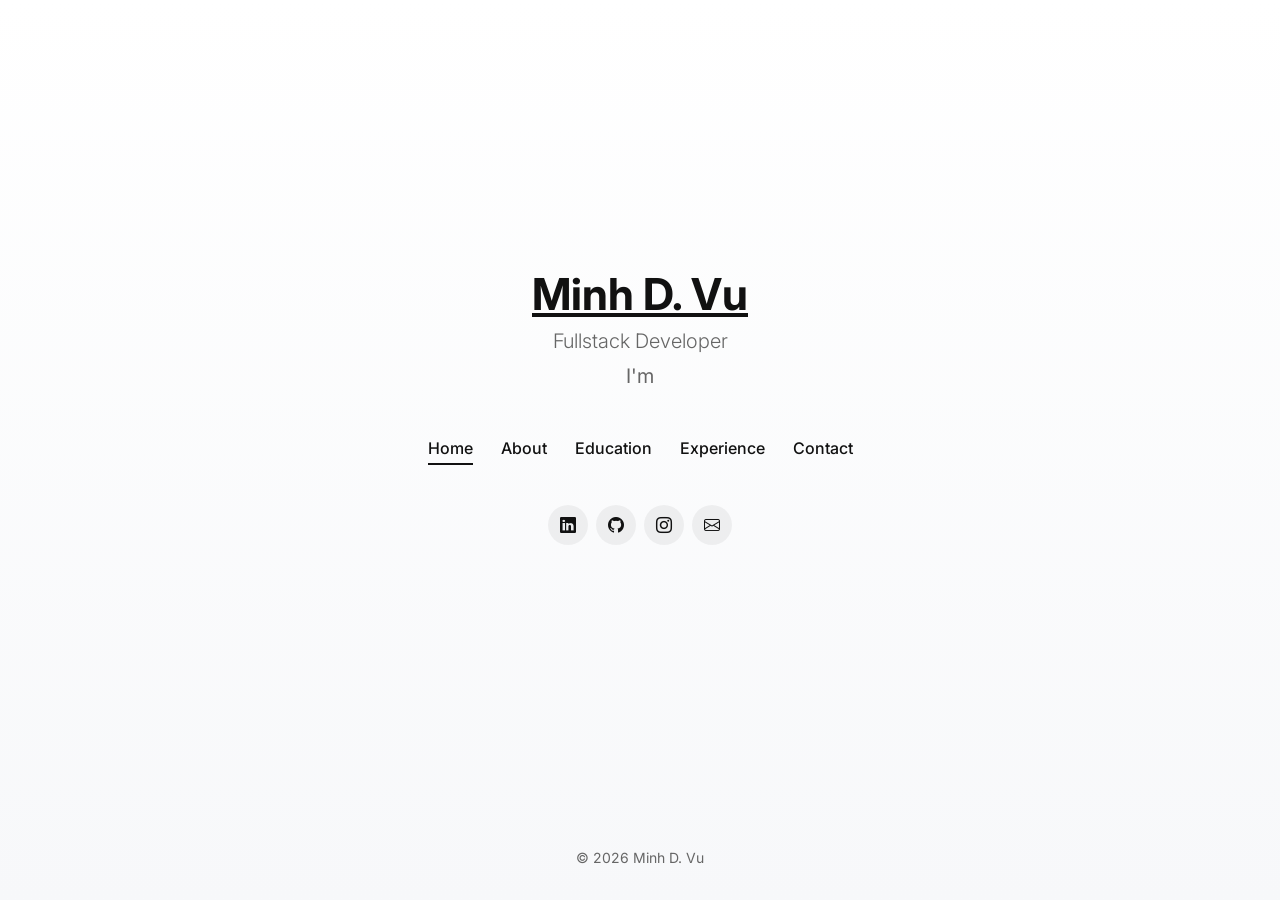
==== index.html @ 87e273ff "update new style" ====
<!DOCTYPE html>
<html lang="en">

<head>
  <link rel="icon" type="image/x-icon" href="favicon.ico"/>
  <meta charset="utf-8">
  <meta content="width=device-width, initial-scale=1.0" name="viewport">

  <title>Minh Vu</title>
  <meta name="description" content="Minh D. Vu — Fullstack .NET developer in Ho Chi Minh City. Experience, education, and contact details.">
  <meta content="" name="keywords">

  <!-- Google Fonts -->
  <link href="https://fonts.googleapis.com/css2?family=Inter:ital,wght@0,300;0,400;0,500;0,600;0,700;1,400&display=swap" rel="stylesheet">

  <!-- Vendor CSS Files -->
  <link href="assets/vendor/bootstrap/css/bootstrap.min.css" rel="stylesheet">
  <link href="assets/vendor/bootstrap-icons/font/bootstrap-icons.min.css" rel="stylesheet">

  <!-- Template Main CSS File -->
  <link href="assets/css/style.css" rel="stylesheet">


  <!-- =======================================================
  * Template Name: Personal - v2.1.0
  * Template URL: https://bootstrapmade.com/personal-free-resume-bootstrap-template/
  * Author: BootstrapMade.com
  * License: https://bootstrapmade.com/license/
  ======================================================== -->
  <!-- Google Tag Manager -->
  <script>(function(w,d,s,l,i){w[l]=w[l]||[];w[l].push({'gtm.start':
  new Date().getTime(),event:'gtm.js'});var f=d.getElementsByTagName(s)[0],
  j=d.createElement(s),dl=l!='dataLayer'?'&l='+l:'';j.async=true;j.src=
  'https://www.googletagmanager.com/gtm.js?id='+i+dl;f.parentNode.insertBefore(j,f);
  })(window,document,'script','dataLayer','GTM-WK7ZJ67R');</script>
  <!-- End Google Tag Manager -->

</head>

<body>

  <!-- Google Tag Manager (noscript) -->
  <noscript><iframe src="https://www.googletagmanager.com/ns.html?id=GTM-WK7ZJ67R"
  height="0" width="0" style="display:none;visibility:hidden"></iframe></noscript>
  <!-- End Google Tag Manager (noscript) -->

  <!-- ======= Header ======= -->
  <header id="header">
    <div class="container">

      <h1><a href="index.html" class="fullname"></a></h1>
      <p class="job-description lead"></p>
      <h2>I'm <span class="typing"></span></h2>

      <nav class="nav-menu d-none d-lg-block" aria-label="Primary">
        <ul>
          <li class="active"><a href="#header"><span>Home</span></a></li>
          <li><a href="#about"><span>About</span></a></li>
          <li><a href="#education"><span>Education</span></a></li>
          <li><a href="#experience"><span>Experience</span></a></li>
          <li><a href="#contact"><span>Contact</span></a></li>
        </ul>
      </nav><!-- .nav-menu -->

      <div class="social-links">
        <a href="#" target="_blank" class="linkedin-link" aria-label="LinkedIn"><i class="bi bi-linkedin"></i></a>
        <a href="#" target="_blank" class="github-link" aria-label="GitHub"><i class="bi bi-github"></i></a>
        <a href="#" target="_blank" class="instagram-link" aria-label="Instagram"><i class="bi bi-instagram"></i></a>
        <a href="#" target="_blank" class="mail-to" aria-label="Email"><i class="bi bi-envelope"></i></a>
      </div>

    </div>
  </header><!-- End Header -->

  <!-- ======= About Section ======= -->
  <section id="about" class="about">

    <!-- ======= About Me ======= -->
    <div class="about-me container">

      <div class="section-title" data-reveal="up">
        <h2>About</h2>
      </div>

      <div class="row align-items-center glass-card gx-0 p-4 p-lg-5">
        <div class="col-lg-4 text-center" data-reveal="right">
          <img src="assets/img/my-avatar.png" class="img-fluid rounded-4" alt="Minh D. Vu">
        </div>
        <div class="col-lg-8 pt-4 pt-lg-0 content" data-reveal="left">
          <p><span class="dotnet-years"></span> years with .NET developer (ERP, CRM, HRM, Logistics...).</p>
          <p><span class="retail-years"></span> years of experience in retail environment (include <span class="retail-ops-years"></span> years at operating system).</p>
          <p>Helpdesk since <span class="helpdesk-from"></span>.</p>
          <div class="row">
            <div class="col-lg-6">
              <ul>
                <li><i class="bi bi-chevron-right"></i> <strong>Birthday:</strong> <span class="birth-year"></span></li>
                <li><i class="bi bi-chevron-right"></i> <strong>Phone:</strong> <span class="phone"></span></li>
              </ul>
            </div>
            <div class="col-lg-6">
              <ul>
                <li><i class="bi bi-chevron-right"></i> <strong>City:</strong> <span class="address"></span></li>
                <li><i class="bi bi-chevron-right"></i> <strong>Email:</strong> <span class="email"></span></li>
              </ul>
            </div>
          </div>
        </div>
      </div>

    </div><!-- End About Me -->

    <!-- ======= Interests ======= -->
    <div class="interests container">

      <div class="section-title" data-reveal="up">
        <h2>Interests</h2>
      </div>

      <div class="row row-cols-2 row-cols-md-4 g-3">
        <div class="col" data-reveal="up">
          <div class="icon-box glass-card h-100">
            <i class="bi bi-globe" style="color: #ffbb2c;"></i>
            <h3>Software Development</h3>
          </div>
        </div>
        <div class="col" data-reveal="up">
          <div class="icon-box glass-card h-100">
            <i class="bi bi-camera" style="color: #e80368;"></i>
            <h3>Computer Vision</h3>
          </div>
        </div>
        <div class="col" data-reveal="up">
          <div class="icon-box glass-card h-100">
            <i class="bi bi-code-slash" style="color: #28a745;"></i>
            <h3>Software Engineering</h3>
          </div>
        </div>
        <div class="col" data-reveal="up">
          <div class="icon-box glass-card h-100">
            <i class="bi bi-list-check" style="color: #47aeff;"></i>
            <h3>Algorithms</h3>
          </div>
        </div>
      </div>

    </div><!-- End Interests -->
  </section><!-- End About Section -->

  <!-- ======= Education Section ======= -->
  <section id="education" class="history">
    <div class="container">
      <div class="section-title" data-reveal="up">
        <h2>Education</h2>
      </div>
      <div class="row row-cols-1 row-cols-md-3 g-4">

        <div class="col" data-reveal="up">
          <div class="card glass-card h-100">
            <div class="card-body text-start">
              <span class="icon-chip"><i class="bi bi-mortarboard"></i></span>
              <p class="fst-italic mt-3 mb-2">Nhat Nghe - IT Education</p>
              <h5 class="badge rounded-pill badge-glass mb-2">2015</h5>
              <h6 class="mb-2">MCSA 2008 + Messaging + Security</h6>
              <ul class="mb-0 ps-3">
                <li>Domain Network Management</li>
              </ul>
            </div>
          </div>
        </div>

        <div class="col" data-reveal="up">
          <div class="card glass-card h-100">
            <div class="card-body text-start">
              <span class="icon-chip"><i class="bi bi-mortarboard"></i></span>
              <p class="fst-italic mt-3 mb-2">Nguyen Truong To College</p>
              <h5 class="badge rounded-pill badge-glass mb-2">2012 - 2015</h5>
              <h6 class="mb-2">Infomation Technology</h6>
              <ul class="mb-0 ps-3">
                <li>Graduation IT Certificate: Excellent</li>
              </ul>
            </div>
          </div>
        </div>

        <div class="col" data-reveal="up">
          <div class="card glass-card h-100">
            <div class="card-body text-start">
              <span class="icon-chip"><i class="bi bi-mortarboard"></i></span>
              <p class="fst-italic mt-3 mb-2">Military Service</p>
              <h5 class="badge rounded-pill badge-glass mb-2">2011 - 2012</h5>
              <h6 class="mb-2">Navy</h6>
              <ul class="mb-0 ps-3">
                <li>4th Regional, Cam Ranh, Khanh Hoa</li>
              </ul>
            </div>
          </div>
        </div>

      </div>
    </div>
  </section>
  <!-- End Education Section -->

  <!-- ======= Experience Section ======= -->
  <section id="experience" class="history">
    <div class="container">
      <div class="section-title" data-reveal="up">
        <h2>Experience</h2>
      </div>
      <div class="row row-cols-1 row-cols-lg-2 g-4">

        <div class="col" data-reveal="up">
          <div class="card glass-card h-100">
            <div class="card-body text-start">
              <span class="icon-chip"><i class="bi bi-briefcase"></i></span>
              <h4 class="mt-3 mb-2">Watsons Viet Nam</h4>
              <h5 class="badge rounded-pill badge-glass mb-2">2023 - Now</h5>
              <p class="fst-italic mb-2">IT Application Supervisor</p>
              <h5 class="badge rounded-pill badge-glass mb-2">2021</h5>
              <p class="fst-italic mb-2">IT Application Specialist</p>
              <ul class="mb-0 ps-3">
                <li>Handle requests/incidents/problems and support changes/projects related to Dynamics NAV 2018.</li>
                <li>Design database, .NET api/applications.</li>
                <li><b>Technologies:</b> ASP.NET MVC, WebAPI, EF Core, Blazor, JWT Auth, SignalR, Hangfire...</li>
                <li><b>Projects:</b> Internal Management WebApp, Public WebAPI</li>
                <li>
                  <b>Features:</b> connect E-Commerce, logistics platforms: Dynamics NAV 2018, Shopee, Lazada, GrabMart, GiaoHangNhanh, VnPost...
                  | Identity with Domain User & JWT Auth Token
                  | Schedule Background Jobs
                  | SMS, Email, Real-time Notifications
                  | etc...
                </li>
              </ul>
            </div>
          </div>
        </div>

        <div class="col" data-reveal="up">
          <div class="card glass-card h-100">
            <div class="card-body text-start">
              <span class="icon-chip"><i class="bi bi-briefcase"></i></span>
              <h4 class="mt-3 mb-2">ABA Cooltrans</h4>
              <h5 class="badge rounded-pill badge-glass mb-2">2022</h5>
              <p class="fst-italic mb-2">.NET Developer (part-time)</p>
              <ul class="mb-0 ps-3">
                <li>Design database, .NET Framework developer.</li>
                <li><b>Technologies:</b> ASP.NET Framework MVC5, EF6, Javascript, jQuery...</li>
                <li><b>Projects:</b> ERP System WebApp</li>
                <li>
                  <b>Features:</b> CRM Ticket
                  | Logistics: route, vehicle, delivery, calendar,...
                  | API connect to other systems: GoogleMaps, ADA,...
                  | etc...
                </li>
              </ul>
            </div>
          </div>
        </div>

        <div class="col" data-reveal="up">
          <div class="card glass-card h-100">
            <div class="card-body text-start">
              <span class="icon-chip"><i class="bi bi-briefcase"></i></span>
              <h4 class="mt-3 mb-2">C.T Group Viet Nam</h4>
              <h5 class="badge rounded-pill badge-glass mb-2">2018 - 2021</h5>
              <p class="fst-italic mb-2">IT Executive</p>
              <ul class="mb-0 ps-3">
                <li>Design database, .NET Core applications & hosting on IIS with DNS + SSL Cloudflare.</li>
                <li>Operating Dynamics NAV 2016 Retail system on Server & POS.</li>
                <li>Helpdesk for users (PC software & hardware).</li>
                <li>Troubleshoot network devices, office devices.</li>
                <li>Network construction for office.  </li>
                <li><b>Technologies:</b> ASP.NET Core MVC, WebAPI, EF Core</li>
                <li><b>Projects:</b> Loyalty WebApp, WebAPI</li>
                <li>
                  <b>Features:</b> CRM
                  | history: purchase, point, redeem... with validation period time
                  | Reports
                  | API sync data to Haravan retail platform (price, promotion, inventory)
                  | etc...
                </li>
              </ul>
            </div>
          </div>
        </div>

        <div class="col" data-reveal="up">
          <div class="card glass-card h-100">
            <div class="card-body text-start">
              <span class="icon-chip"><i class="bi bi-briefcase"></i></span>
              <h4 class="mt-3 mb-2">Parkson Flemington Shopping Mall</h4>
              <h5 class="badge rounded-pill badge-glass mb-2">2015 - 2018</h5>
              <p class="fst-italic mb-2">IT Suppervisor</p>
              <ul class="mb-0 ps-3">
                <li>Monitoring & update data item from Head Office to Store.</li>
                <li>Troubleshoot software & hardware for PC, network devices, office devices.</li>
                <li>Support store in Promotion days, Warehouse sales, Member days, ...</li>
              </ul>
            </div>
          </div>
        </div>

      </div>
    </div>
  </section>
  <!-- End Experience Section -->

  <!-- ======= Contact Section ======= -->
  <section id="contact" class="contact">
    <div class="container">
      <div class="section-title" data-reveal="up">
        <h2>Contact</h2>
      </div>

      <div class="row row-cols-1 row-cols-md-3 g-4">
        <div class="col" data-reveal="up">
          <div class="card glass-card h-100 text-center">
            <div class="card-body">
              <span class="icon-chip"><i class="bi bi-envelope"></i></span>
              <h3 class="h6 mt-3">Email</h3>
              <p class="mb-0"><a href="#" class="mail-to email"></a></p>
            </div>
          </div>
        </div>
        <div class="col" data-reveal="up">
          <div class="card glass-card h-100 text-center">
            <div class="card-body">
              <span class="icon-chip"><i class="bi bi-telephone"></i></span>
              <h3 class="h6 mt-3">Phone</h3>
              <p class="mb-0"><a href="#" class="tel-to phone"></a></p>
            </div>
          </div>
        </div>
        <div class="col" data-reveal="up">
          <div class="card glass-card h-100 text-center">
            <div class="card-body">
              <span class="icon-chip"><i class="bi bi-geo-alt"></i></span>
              <h3 class="h6 mt-3">Location</h3>
              <p class="mb-0 address"></p>
            </div>
          </div>
        </div>
      </div>

      <div class="row mt-4">
        <div class="col-12" data-reveal="up">
          <div class="card glass-card text-center">
            <div class="card-body">
              <h3 class="h6 mb-3">Let's connect</h3>
              <div class="social-links justify-content-center mb-3">
                <a href="#" target="_blank" class="linkedin-link" aria-label="LinkedIn"><i class="bi bi-linkedin"></i></a>
                <a href="#" target="_blank" class="github-link" aria-label="GitHub"><i class="bi bi-github"></i></a>
                <a href="#" target="_blank" class="instagram-link" aria-label="Instagram"><i class="bi bi-instagram"></i></a>
              </div>
              <a href="#" class="btn btn-glass rounded-pill mail-to">Say hello</a>
            </div>
          </div>
        </div>
      </div>
    </div>
  </section>
  <!-- End Contact Section -->

  <!-- ======= Footer ======= -->
  <footer>
    <div class="container text-center">
      <p class="mb-0">&copy; <span class="copyright-year"></span> Minh D. Vu</p>
    </div>
  </footer>
  <!-- End Footer -->

  <!-- Vendor JS Files -->
  <script src="assets/vendor/jquery/jquery.min.js"></script>
  <script src="assets/vendor/bootstrap/js/bootstrap.bundle.min.js"></script>
  <script src="assets/vendor/typed.js/typed.min.js"></script>
  <script type="text/javascript">
    var typed = new Typed('.typing',{
      strings: ["Coder", "Developer", "Software Engineer"],
      loop: true,
      typeSpeed: 65,
      backSpeed: 65
    });
  </script>

  <!-- Template Main JS File -->
  <script src="assets/js/main.js"></script>
  <script src="assets/js/data.js"></script>
  <script src="assets/js/reveal.js"></script>

</body>

</html>
---- assets/css/style.css ----
/**
* Template Name: Personal - v2.1.0 (Liquid Glass refactor)
* Template URL: https://bootstrapmade.com/personal-free-resume-bootstrap-template/
* Author: BootstrapMade.com
* License: https://bootstrapmade.com/license/
*/

/*--------------------------------------------------------------
# Design tokens
--------------------------------------------------------------*/
:root {
  --glass-bg: rgba(255, 255, 255, 0.65);
  --glass-border: rgba(255, 255, 255, 0.35);
  --glass-blur: 16px;
  --page-bg-top: #ffffff;
  --page-bg-bottom: #f7f8fa;
  --text-primary: #111111;
  --text-secondary: #666666;
  --pill-bg: rgba(0, 0, 0, 0.8);
  --pill-bg-hover: rgba(0, 0, 0, 0.9);
  --pill-fg: #ffffff;
  --glass-radius: 1rem;
  --glass-shadow: 0 8px 32px rgba(0, 0, 0, 0.08);
  --font-body: 'Inter', system-ui, -apple-system, sans-serif;

  /* Bootstrap 5 CSS-variable overrides (no Sass build needed) */
  --bs-body-bg: var(--page-bg-top);
  --bs-body-color: var(--text-primary);
  --bs-body-font-family: var(--font-body);
  --bs-link-color: var(--text-primary);
  --bs-link-color-rgb: 17, 17, 17;
  --bs-link-hover-color: var(--text-secondary);
  --bs-link-hover-color-rgb: 102, 102, 102;
  --bs-border-radius: var(--glass-radius);
  --bs-border-radius-lg: var(--glass-radius);
}

.glass-card {
  background: var(--glass-bg);
  border: 1px solid var(--glass-border);
  border-radius: var(--glass-radius);
  box-shadow: var(--glass-shadow);
  backdrop-filter: blur(var(--glass-blur));
  -webkit-backdrop-filter: blur(var(--glass-blur));
}

@supports not (backdrop-filter: blur(1px)) {
  .glass-card {
    background: rgba(255, 255, 255, 0.92);
  }
}

/* Let .glass-card win the cascade over Bootstrap's own card background/border */
.card {
  --bs-card-bg: transparent;
  --bs-card-border-color: transparent;
}

.btn-glass {
  --bs-btn-bg: var(--pill-bg);
  --bs-btn-border-color: transparent;
  --bs-btn-color: var(--pill-fg);
  --bs-btn-hover-bg: var(--pill-bg-hover);
  --bs-btn-hover-border-color: transparent;
  --bs-btn-hover-color: var(--pill-fg);
  --bs-btn-active-bg: var(--pill-bg-hover);
  --bs-btn-active-border-color: transparent;
  --bs-btn-active-color: var(--pill-fg);
  --bs-btn-border-radius: 999px;
  --bs-btn-padding-x: 1.5rem;
  --bs-btn-padding-y: 0.6rem;
  --bs-btn-font-weight: 600;
}

.badge-glass {
  background: rgba(0, 0, 0, 0.06);
  color: var(--text-secondary);
  font-weight: 500;
  font-size: 0.8rem;
}

.icon-chip {
  display: inline-flex;
  align-items: center;
  justify-content: center;
  width: 48px;
  height: 48px;
  border-radius: 50%;
  background: rgba(0, 0, 0, 0.05);
  color: var(--text-primary);
  font-size: 1.25rem;
}

/*--------------------------------------------------------------
# General
--------------------------------------------------------------*/
body {
  font-family: var(--font-body);
  color: var(--text-primary);
  background: linear-gradient(180deg, var(--page-bg-top) 0%, var(--page-bg-bottom) 100%);
  min-height: 100vh;
  display: flex;
  flex-direction: column;
}

a {
  color: var(--bs-link-color);
}

a:hover {
  color: var(--bs-link-hover-color);
  text-decoration: none;
}

h1, h2, h3, h4, h5, h6 {
  font-family: var(--font-body);
}

.social-links {
  display: flex;
  gap: 0.5rem;
}

.social-links a {
  width: 40px;
  height: 40px;
  border-radius: 50%;
  display: flex;
  align-items: center;
  justify-content: center;
  background: rgba(0, 0, 0, 0.05);
  color: var(--text-primary);
  transition: background 0.3s ease;
}

.social-links a:hover {
  background: rgba(0, 0, 0, 0.1);
  color: var(--text-primary);
}

/*--------------------------------------------------------------
# Header
--------------------------------------------------------------*/
#header {
  position: relative;
  z-index: 1030;
  flex: 1 0 auto;
  display: flex;
  align-items: center;
  transition: flex-basis 0.35s ease, padding 0.35s ease, background 0.35s ease, box-shadow 0.35s ease;
}

#header .container {
  display: flex;
  flex-direction: column;
  align-items: center;
  text-align: center;
  gap: 0.5rem;
  padding-top: 3rem;
  padding-bottom: 3rem;
}

#header h1 {
  font-size: 2.75rem;
  font-weight: 700;
  margin: 0;
  line-height: 1.1;
  transition: font-size 0.35s ease;
}

#header h1 a {
  color: var(--text-primary);
}

#header h1 a:hover {
  color: var(--text-primary);
}

#header .job-description {
  color: var(--text-secondary);
  font-size: 1.25rem;
  margin: 0;
}

#header h2 {
  font-size: 1.25rem;
  font-weight: 400;
  color: var(--text-secondary);
  margin: 0 0 0.5rem;
}

#header h2 .typing {
  font-weight: 600;
  color: var(--text-primary);
}

#header .nav-menu {
  margin-top: 2rem;
}

#header .social-links {
  margin-top: 2rem;
  justify-content: center;
}

#header.is-condensed {
  position: sticky;
  top: 0;
  flex: 0 0 auto;
  min-height: auto;
  padding-top: 0.75rem;
  padding-bottom: 0.75rem;
  background: var(--glass-bg);
  backdrop-filter: blur(var(--glass-blur));
  -webkit-backdrop-filter: blur(var(--glass-blur));
  box-shadow: var(--glass-shadow);
}

#header.is-condensed .container {
  flex-direction: row;
  align-items: center;
  justify-content: space-between;
  text-align: left;
  padding-top: 0;
  padding-bottom: 0;
  gap: 1rem;
}

#header.is-condensed h1 {
  font-size: 1.5rem;
}

#header.is-condensed .job-description,
#header.is-condensed h2,
#header.is-condensed .social-links {
  display: none;
}

#header.is-condensed .nav-menu {
  margin-top: 0;
}

@media (max-width: 575.98px) {
  #header h1 {
    font-size: 2rem;
  }
  #header .job-description {
    font-size: 1rem;
  }
  #header h2 {
    font-size: 1rem;
  }
}

/*--------------------------------------------------------------
# Navigation Menu
--------------------------------------------------------------*/
/* Desktop Navigation */
.nav-menu ul {
  display: flex;
  gap: 1.75rem;
  margin: 0;
  padding: 0;
  list-style: none;
}

.nav-menu a {
  position: relative;
  display: inline-block;
  color: var(--text-primary);
  font-size: 1rem;
  font-weight: 500;
  text-decoration: none;
  padding-bottom: 0.35rem;
}

.nav-menu a::before {
  content: "";
  position: absolute;
  left: 0;
  bottom: 0;
  width: 0;
  height: 2px;
  background-color: var(--text-primary);
  transition: width 0.3s ease-in-out;
}

.nav-menu a:hover::before,
.nav-menu li:hover > a::before,
.nav-menu .active > a::before {
  width: 100%;
}

.nav-menu a:hover,
.nav-menu .active > a,
.nav-menu li:hover > a {
  color: var(--text-primary);
  text-decoration: none;
}

/* Mobile Navigation */
.mobile-nav-toggle {
  position: fixed;
  right: 1rem;
  top: 1rem;
  z-index: 1040;
  width: 44px;
  height: 44px;
  border: 0;
  border-radius: 50%;
  background: var(--glass-bg);
  backdrop-filter: blur(var(--glass-blur));
  -webkit-backdrop-filter: blur(var(--glass-blur));
  box-shadow: var(--glass-shadow);
  display: flex;
  align-items: center;
  justify-content: center;
  font-size: 1.25rem;
  outline: none !important;
  cursor: pointer;
}

.mobile-nav-toggle i {
  color: var(--text-primary);
}

.mobile-nav {
  position: fixed;
  top: 4.5rem;
  right: 1rem;
  bottom: 1rem;
  left: 1rem;
  z-index: 1039;
  overflow-y: auto;
  background: var(--glass-bg);
  backdrop-filter: blur(var(--glass-blur));
  -webkit-backdrop-filter: blur(var(--glass-blur));
  border: 1px solid var(--glass-border);
  border-radius: var(--glass-radius);
  box-shadow: var(--glass-shadow);
  padding: 1rem 0;
  opacity: 0;
  visibility: hidden;
  transition: opacity 0.3s ease;
}

.mobile-nav * {
  margin: 0;
  padding: 0;
  list-style: none;
}

.mobile-nav a {
  display: block;
  padding: 0.75rem 1.25rem;
  color: var(--text-primary);
  font-weight: 500;
  outline: none;
}

.mobile-nav a:hover,
.mobile-nav .active > a,
.mobile-nav li:hover > a {
  color: var(--text-secondary);
  text-decoration: none;
}

.mobile-nav-overly {
  position: fixed;
  inset: 0;
  z-index: 1038;
  background: rgba(0, 0, 0, 0.25);
  display: none;
}

.mobile-nav-active {
  overflow: hidden;
}

.mobile-nav-active .mobile-nav {
  opacity: 1;
  visibility: visible;
}

/*--------------------------------------------------------------
# Sections General
--------------------------------------------------------------*/
section {
  padding: 6rem 0;
}

/* Panel-swap tabs: only the section matching the active nav item is
   shown at a time; the rest are removed from flow. */
section[id] {
  display: none;
}

section[id].is-active {
  display: block;
  flex: 1 0 auto;
  animation: tab-fade-in 0.45s ease both;
}

@keyframes tab-fade-in {
  from {
    opacity: 0;
    transform: translateY(16px);
  }
  to {
    opacity: 1;
    transform: none;
  }
}

@media (prefers-reduced-motion: reduce) {
  section[id].is-active {
    animation: none;
  }
}

footer {
  flex: 0 0 auto;
  padding: 2rem 0;
  color: var(--text-secondary);
  font-size: 0.875rem;
}

@media (max-width: 767.98px) {
  section {
    padding: 4rem 0;
  }
}

.section-title {
  text-align: center;
  margin-bottom: 3rem;
}

.section-title h2 {
  font-size: 0.85rem;
  font-weight: 600;
  letter-spacing: 0.15em;
  text-transform: uppercase;
  color: var(--text-secondary);
  margin: 0;
}

.section-title h2::after {
  content: "";
  display: block;
  width: 60px;
  height: 2px;
  background: var(--text-secondary);
  opacity: 0.3;
  margin: 0.75rem auto 0;
}

/*--------------------------------------------------------------
# About
--------------------------------------------------------------*/
.about-me .content ul {
  list-style: none;
  padding: 0;
  margin: 0;
}

.about-me .content ul li {
  padding-bottom: 0.625rem;
}

.about-me .content ul i {
  font-size: 1rem;
  padding-right: 0.4rem;
  color: var(--text-secondary);
}

.about-me .content p:last-child {
  margin-bottom: 0;
}

/*--------------------------------------------------------------
# Interests
--------------------------------------------------------------*/
.interests {
  margin-top: 4rem;
}

.interests .icon-box {
  display: flex;
  flex-direction: column;
  align-items: center;
  text-align: center;
  gap: 0.5rem;
  height: 100%;
  padding: 1.5rem 1rem;
  transition: transform 0.25s ease, box-shadow 0.25s ease;
}

.interests .icon-box i {
  font-size: 2rem;
  line-height: 1;
}

.interests .icon-box h3 {
  font-weight: 600;
  margin: 0;
  font-size: 0.95rem;
  color: var(--text-primary);
}

.interests .icon-box:hover {
  transform: translateY(-4px);
  box-shadow: 0 12px 32px rgba(0, 0, 0, 0.1);
}

/*--------------------------------------------------------------
# Education & Experience (.history)
--------------------------------------------------------------*/
.history h4 {
  font-size: 1.25rem;
  font-weight: 600;
  color: var(--text-primary);
}

.history h6 {
  font-size: 1rem;
  font-weight: 600;
  color: var(--text-secondary);
}

.history p.fst-italic {
  color: var(--text-secondary);
}

.history ul {
  padding-left: 1.1rem;
}

.history ul li {
  padding-bottom: 0.5rem;
}

.history ul li:last-child {
  padding-bottom: 0;
}

/*--------------------------------------------------------------
# Contact
--------------------------------------------------------------*/
.contact .card h3 {
  font-weight: 600;
}

.contact a.mail-to,
.contact a.tel-to {
  color: var(--text-primary);
  text-decoration: none;
  font-weight: 500;
  word-break: break-word;
}

.contact a.mail-to:hover,
.contact a.tel-to:hover {
  color: var(--text-primary);
  text-decoration: underline;
}

/*--------------------------------------------------------------
# Reveal animation
--------------------------------------------------------------*/
[data-reveal] {
  opacity: 0;
  transition: opacity 0.6s ease, transform 0.6s ease;
}

[data-reveal="up"] {
  transform: translateY(24px);
}

[data-reveal="left"] {
  transform: translateX(-24px);
}

[data-reveal="right"] {
  transform: translateX(24px);
}

[data-reveal].is-visible {
  opacity: 1;
  transform: none;
}

@media (prefers-reduced-motion: reduce) {
  [data-reveal] {
    opacity: 1 !important;
    transform: none !important;
    transition: none !important;
  }
}
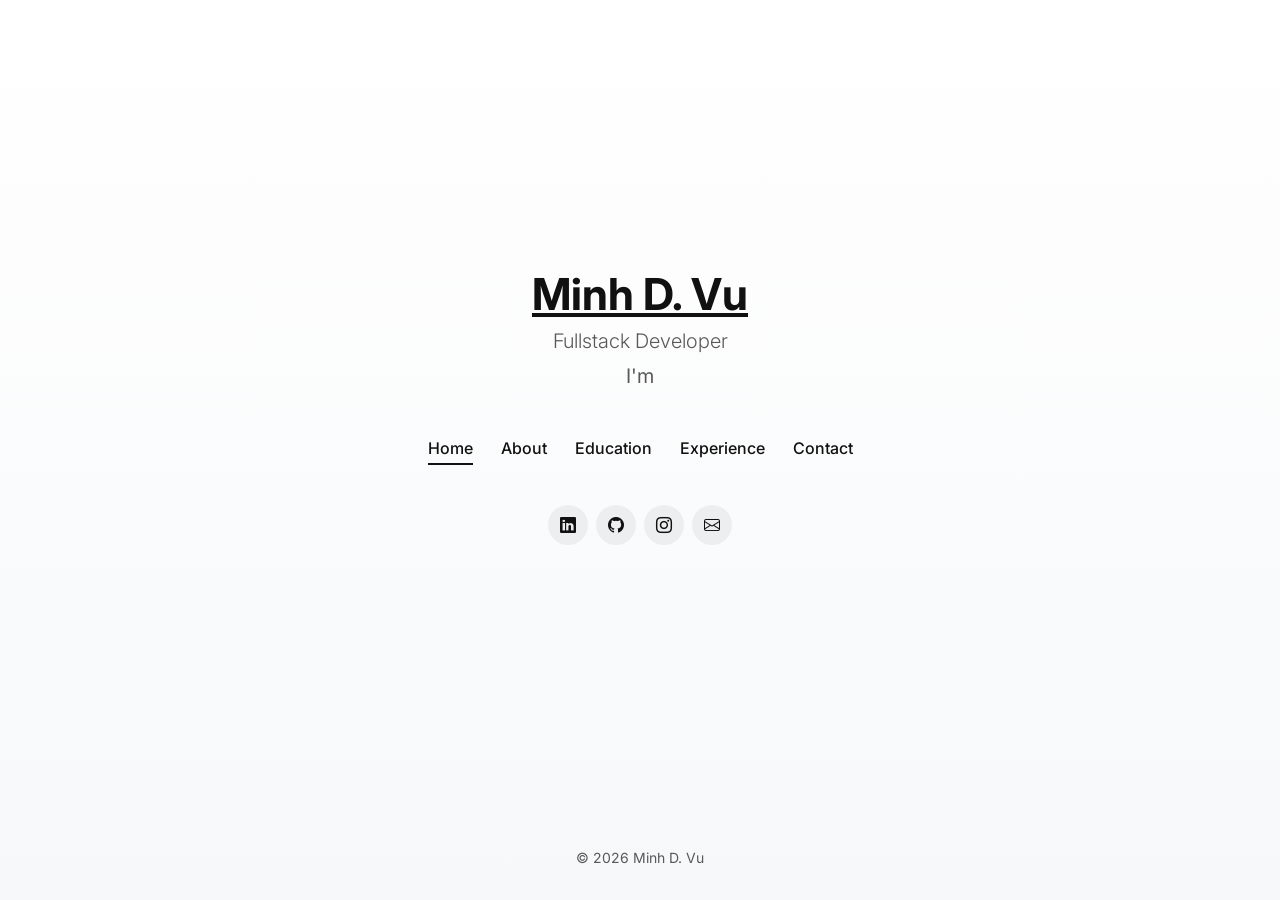
==== commit 8fb62e98: "chore: add asserts href version" ====
--- a/index.html
+++ b/index.html
@@ -18,7 +18,7 @@
   <link href="assets/vendor/bootstrap-icons/font/bootstrap-icons.min.css" rel="stylesheet">
 
   <!-- Template Main CSS File -->
-  <link href="assets/css/style.css" rel="stylesheet">
+  <link href="assets/css/style.css?v20260714" rel="stylesheet">
 
 
   <!-- =======================================================
@@ -383,9 +383,9 @@
   </script>
 
   <!-- Template Main JS File -->
-  <script src="assets/js/main.js"></script>
-  <script src="assets/js/data.js"></script>
-  <script src="assets/js/reveal.js"></script>
+  <script src="assets/js/main.js?v20260714"></script>
+  <script src="assets/js/data.js?v20260714"></script>
+  <script src="assets/js/reveal.js?v20260714"></script>
 
 </body>
 
--- a/assets/css/style.css
+++ b/assets/css/style.css
@@ -9,13 +9,16 @@
 # Design tokens
 --------------------------------------------------------------*/
 :root {
-  --glass-bg: rgba(255, 255, 255, 0.65);
-  --glass-border: rgba(255, 255, 255, 0.35);
-  --glass-blur: 16px;
+  --glass-bg: rgba(255, 255, 255, 0.4);
+  --glass-border: rgba(255, 255, 255, 0.4);
+  --glass-blur: 24px;
+  --glass-saturate: 180%;
+  --glass-filter: blur(var(--glass-blur)) saturate(var(--glass-saturate));
+  --glass-highlight: inset 0 1px 0 rgba(255, 255, 255, 0.5);
   --page-bg-top: #ffffff;
   --page-bg-bottom: #f7f8fa;
   --text-primary: #111111;
-  --text-secondary: #666666;
+  --text-secondary: #595959;
   --pill-bg: rgba(0, 0, 0, 0.8);
   --pill-bg-hover: rgba(0, 0, 0, 0.9);
   --pill-fg: #ffffff;
@@ -30,7 +33,7 @@
   --bs-link-color: var(--text-primary);
   --bs-link-color-rgb: 17, 17, 17;
   --bs-link-hover-color: var(--text-secondary);
-  --bs-link-hover-color-rgb: 102, 102, 102;
+  --bs-link-hover-color-rgb: 89, 89, 89;
   --bs-border-radius: var(--glass-radius);
   --bs-border-radius-lg: var(--glass-radius);
 }
@@ -39,9 +42,9 @@
   background: var(--glass-bg);
   border: 1px solid var(--glass-border);
   border-radius: var(--glass-radius);
-  box-shadow: var(--glass-shadow);
-  backdrop-filter: blur(var(--glass-blur));
-  -webkit-backdrop-filter: blur(var(--glass-blur));
+  box-shadow: var(--glass-shadow), var(--glass-highlight);
+  backdrop-filter: var(--glass-filter);
+  -webkit-backdrop-filter: var(--glass-filter);
 }
 
 @supports not (backdrop-filter: blur(1px)) {
@@ -211,8 +214,8 @@
   padding-top: 0.75rem;
   padding-bottom: 0.75rem;
   background: var(--glass-bg);
-  backdrop-filter: blur(var(--glass-blur));
-  -webkit-backdrop-filter: blur(var(--glass-blur));
+  backdrop-filter: var(--glass-filter);
+  -webkit-backdrop-filter: var(--glass-filter);
   box-shadow: var(--glass-shadow);
 }
 
@@ -309,8 +312,8 @@
   border: 0;
   border-radius: 50%;
   background: var(--glass-bg);
-  backdrop-filter: blur(var(--glass-blur));
-  -webkit-backdrop-filter: blur(var(--glass-blur));
+  backdrop-filter: var(--glass-filter);
+  -webkit-backdrop-filter: var(--glass-filter);
   box-shadow: var(--glass-shadow);
   display: flex;
   align-items: center;
@@ -333,8 +336,8 @@
   z-index: 1039;
   overflow-y: auto;
   background: var(--glass-bg);
-  backdrop-filter: blur(var(--glass-blur));
-  -webkit-backdrop-filter: blur(var(--glass-blur));
+  backdrop-filter: var(--glass-filter);
+  -webkit-backdrop-filter: var(--glass-filter);
   border: 1px solid var(--glass-border);
   border-radius: var(--glass-radius);
   box-shadow: var(--glass-shadow);
